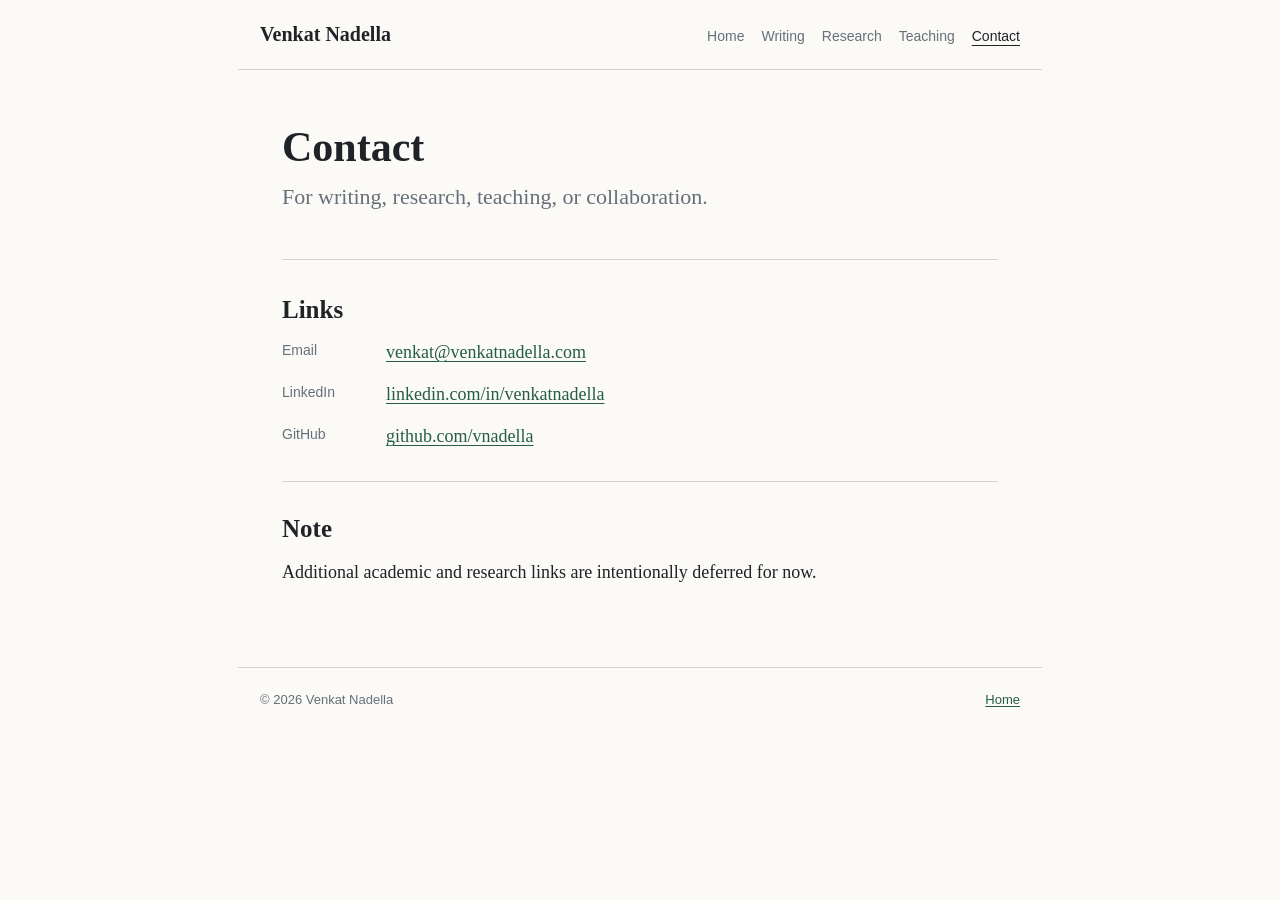
==== contact/index.html @ 41d990d4 "Align site with personal website outline" ====
<!doctype html>
<html lang="en">
  <head>
    <meta charset="utf-8">
    <meta name="viewport" content="width=device-width, initial-scale=1">
    <title>Contact | Venkat Nadella</title>
    <meta name="description" content="Contact Venkat Nadella.">
    <link rel="stylesheet" href="/style.css">
  </head>
  <body>
    <header class="site-header">
      <a class="site-name" href="/">Venkat Nadella</a>
      <nav class="site-nav" aria-label="Main navigation">
        <a href="/">Home</a>
        <a href="/writing/">Writing</a>
        <a href="/research/">Research</a>
        <a href="/teaching/">Teaching</a>
        <a class="active" href="/contact/">Contact</a>
      </nav>
    </header>

    <main class="page">
      <section class="intro">
        <h1>Contact</h1>
        <p class="lede">
          For writing, research, teaching, or collaboration.
        </p>
      </section>

      <section class="section">
        <h2>Links</h2>
        <ul class="contact-list">
          <li>
            <span>Email</span>
            <a href="mailto:venkat@venkatnadella.com">venkat@venkatnadella.com</a>
          </li>
          <li>
            <span>LinkedIn</span>
            <a href="https://www.linkedin.com/in/venkatnadella/">linkedin.com/in/venkatnadella</a>
          </li>
          <li>
            <span>GitHub</span>
            <a href="https://github.com/vnadella">github.com/vnadella</a>
          </li>
        </ul>
      </section>

      <section class="section">
        <h2>Note</h2>
        <p>
          Additional academic and research links are intentionally deferred for now.
        </p>
      </section>
    </main>

    <footer class="site-footer">
      <span>© 2026 Venkat Nadella</span>
      <span><a href="/">Home</a></span>
    </footer>
  </body>
</html>
---- style.css ----
:root {
  --bg: #fbfaf7;
  --ink: #1f2328;
  --muted: #66707a;
  --line: #d8d2c8;
  --link: #245d48;
  --link-hover: #153c2f;
  --max-width: 760px;
}

* {
  box-sizing: border-box;
}

html {
  scroll-behavior: smooth;
}

body {
  margin: 0;
  background: var(--bg);
  color: var(--ink);
  font-family: Georgia, "Times New Roman", serif;
  font-size: 18px;
  line-height: 1.68;
}

a {
  color: var(--link);
  text-decoration-thickness: 1px;
  text-underline-offset: 0.18em;
}

a:hover {
  color: var(--link-hover);
}

.site-header {
  display: flex;
  align-items: baseline;
  justify-content: space-between;
  gap: 24px;
  max-width: calc(var(--max-width) + 44px);
  margin: 0 auto;
  border-bottom: 1px solid var(--line);
  padding: 22px;
}

.site-name {
  color: var(--ink);
  font-size: 20px;
  font-weight: 700;
  line-height: 1.2;
  text-decoration: none;
  white-space: nowrap;
}

.site-nav {
  display: flex;
  flex-wrap: wrap;
  gap: 8px 17px;
  justify-content: flex-end;
  font-family: -apple-system, BlinkMacSystemFont, "Segoe UI", sans-serif;
  font-size: 14px;
  line-height: 1.4;
}

.site-nav a {
  color: var(--muted);
  text-decoration: none;
}

.site-nav a:hover,
.site-nav a.active {
  color: var(--ink);
  text-decoration: underline;
  text-underline-offset: 0.25em;
}

.page {
  max-width: var(--max-width);
  margin: 0 auto;
  padding: 54px 22px 64px;
}

.intro {
  border-bottom: 1px solid var(--line);
  margin-bottom: 34px;
  padding-bottom: 30px;
}

h1,
h2,
h3,
p,
li {
  overflow-wrap: break-word;
}

h1 {
  margin: 0 0 10px;
  font-size: 42px;
  line-height: 1.12;
}

h2 {
  margin: 0 0 12px;
  font-size: 25px;
  line-height: 1.25;
}

h3 {
  margin: 0 0 4px;
  font-size: 19px;
  line-height: 1.35;
}

p {
  margin: 0 0 16px;
}

.lede {
  color: var(--muted);
  font-size: 22px;
  line-height: 1.45;
}

.section {
  border-bottom: 1px solid var(--line);
  margin-bottom: 31px;
  padding-bottom: 30px;
}

.section:last-child {
  border-bottom: 0;
  margin-bottom: 0;
  padding-bottom: 0;
}

.item-list {
  display: grid;
  gap: 22px;
}

.item p:last-child {
  margin-bottom: 0;
}

.muted {
  color: var(--muted);
}

.plain-list {
  margin: 0;
  padding-left: 1.2em;
}

.plain-list li + li {
  margin-top: 8px;
}

.link-list {
  display: grid;
  gap: 14px;
  margin: 0;
  padding: 0;
  list-style: none;
}

.link-list li {
  display: grid;
  gap: 2px;
}

.link-list span {
  color: var(--muted);
}

.contact-list {
  display: grid;
  gap: 12px;
  margin: 0;
  padding: 0;
  list-style: none;
}

.contact-list li {
  display: grid;
  grid-template-columns: 90px minmax(0, 1fr);
  gap: 14px;
}

.contact-list span {
  color: var(--muted);
  font-family: -apple-system, BlinkMacSystemFont, "Segoe UI", sans-serif;
  font-size: 14px;
  line-height: 1.9;
}

.site-footer {
  display: flex;
  justify-content: space-between;
  gap: 18px;
  max-width: calc(var(--max-width) + 44px);
  margin: 0 auto;
  border-top: 1px solid var(--line);
  padding: 22px;
  color: var(--muted);
  font-family: -apple-system, BlinkMacSystemFont, "Segoe UI", sans-serif;
  font-size: 13px;
  line-height: 1.5;
}

@media (max-width: 680px) {
  body {
    font-size: 17px;
  }

  .site-header,
  .site-footer {
    align-items: flex-start;
    flex-direction: column;
  }

  .site-nav {
    justify-content: flex-start;
  }

  .page {
    padding-top: 38px;
  }

  h1 {
    font-size: 34px;
  }

  .lede {
    font-size: 20px;
  }

  .contact-list li {
    grid-template-columns: 1fr;
    gap: 0;
  }
}
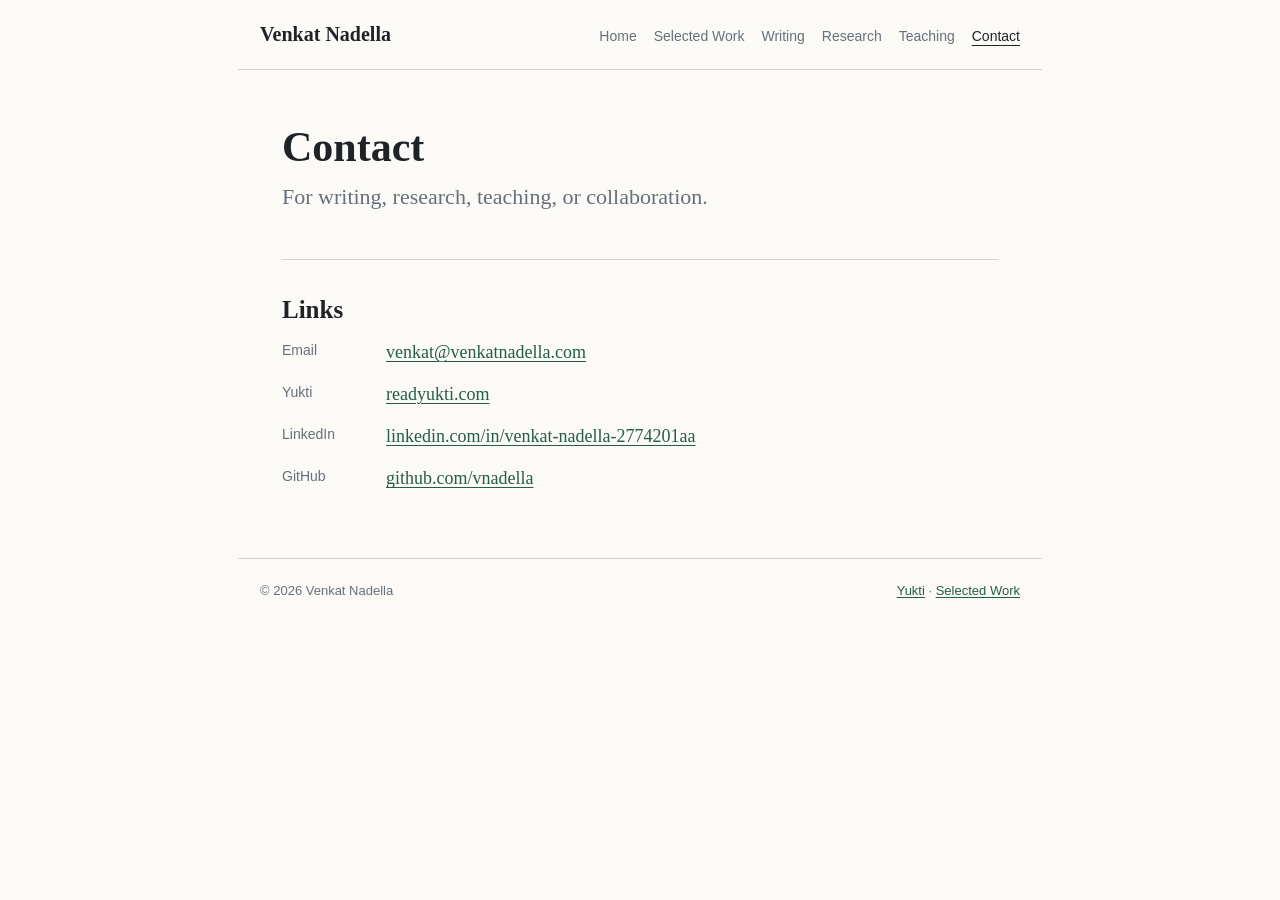
==== commit 73ea80d1: "Add EV selected work pages" ====
--- a/contact/index.html
+++ b/contact/index.html
@@ -12,6 +12,7 @@
       <a class="site-name" href="/">Venkat Nadella</a>
       <nav class="site-nav" aria-label="Main navigation">
         <a href="/">Home</a>
+        <a href="/selected-work/">Selected Work</a>
         <a href="/writing/">Writing</a>
         <a href="/research/">Research</a>
         <a href="/teaching/">Teaching</a>
@@ -22,40 +23,23 @@
     <main class="page">
       <section class="intro">
         <h1>Contact</h1>
-        <p class="lede">
-          For writing, research, teaching, or collaboration.
-        </p>
+        <p class="lede">For writing, research, teaching, or collaboration.</p>
       </section>
 
       <section class="section">
         <h2>Links</h2>
         <ul class="contact-list">
-          <li>
-            <span>Email</span>
-            <a href="mailto:venkat@venkatnadella.com">venkat@venkatnadella.com</a>
-          </li>
-          <li>
-            <span>LinkedIn</span>
-            <a href="https://www.linkedin.com/in/venkatnadella/">linkedin.com/in/venkatnadella</a>
-          </li>
-          <li>
-            <span>GitHub</span>
-            <a href="https://github.com/vnadella">github.com/vnadella</a>
-          </li>
+          <li><span>Email</span><a href="mailto:venkat@venkatnadella.com">venkat@venkatnadella.com</a></li>
+          <li><span>Yukti</span><a href="https://readyukti.com">readyukti.com</a></li>
+          <li><span>LinkedIn</span><a href="https://www.linkedin.com/in/venkat-nadella-2774201aa/">linkedin.com/in/venkat-nadella-2774201aa</a></li>
+          <li><span>GitHub</span><a href="https://github.com/vnadella">github.com/vnadella</a></li>
         </ul>
-      </section>
-
-      <section class="section">
-        <h2>Note</h2>
-        <p>
-          Additional academic and research links are intentionally deferred for now.
-        </p>
       </section>
     </main>
 
     <footer class="site-footer">
       <span>© 2026 Venkat Nadella</span>
-      <span><a href="/">Home</a></span>
+      <span><a href="https://readyukti.com">Yukti</a> · <a href="/selected-work/">Selected Work</a></span>
     </footer>
   </body>
 </html>
--- a/style.css
+++ b/style.css
@@ -243,3 +243,57 @@
     gap: 0;
   }
 }
+
+.priority-section {
+  background: #f5f1e9;
+  border: 1px solid var(--line);
+  padding: 24px;
+}
+
+.longform h2 {
+  margin-top: 32px;
+}
+
+.longform h3 {
+  margin-top: 22px;
+}
+
+blockquote {
+  border-left: 3px solid var(--line);
+  color: var(--muted);
+  margin: 0 0 18px;
+  padding-left: 18px;
+}
+
+.table-wrap {
+  margin: 18px 0 24px;
+  overflow-x: auto;
+}
+
+table {
+  border-collapse: collapse;
+  font-family: -apple-system, BlinkMacSystemFont, "Segoe UI", sans-serif;
+  font-size: 14px;
+  line-height: 1.45;
+  min-width: 680px;
+  width: 100%;
+}
+
+th,
+td {
+  border: 1px solid var(--line);
+  padding: 10px 12px;
+  text-align: left;
+  vertical-align: top;
+}
+
+th {
+  background: #f5f1e9;
+  color: var(--ink);
+}
+
+@media (max-width: 680px) {
+  .priority-section {
+    padding: 18px;
+  }
+}
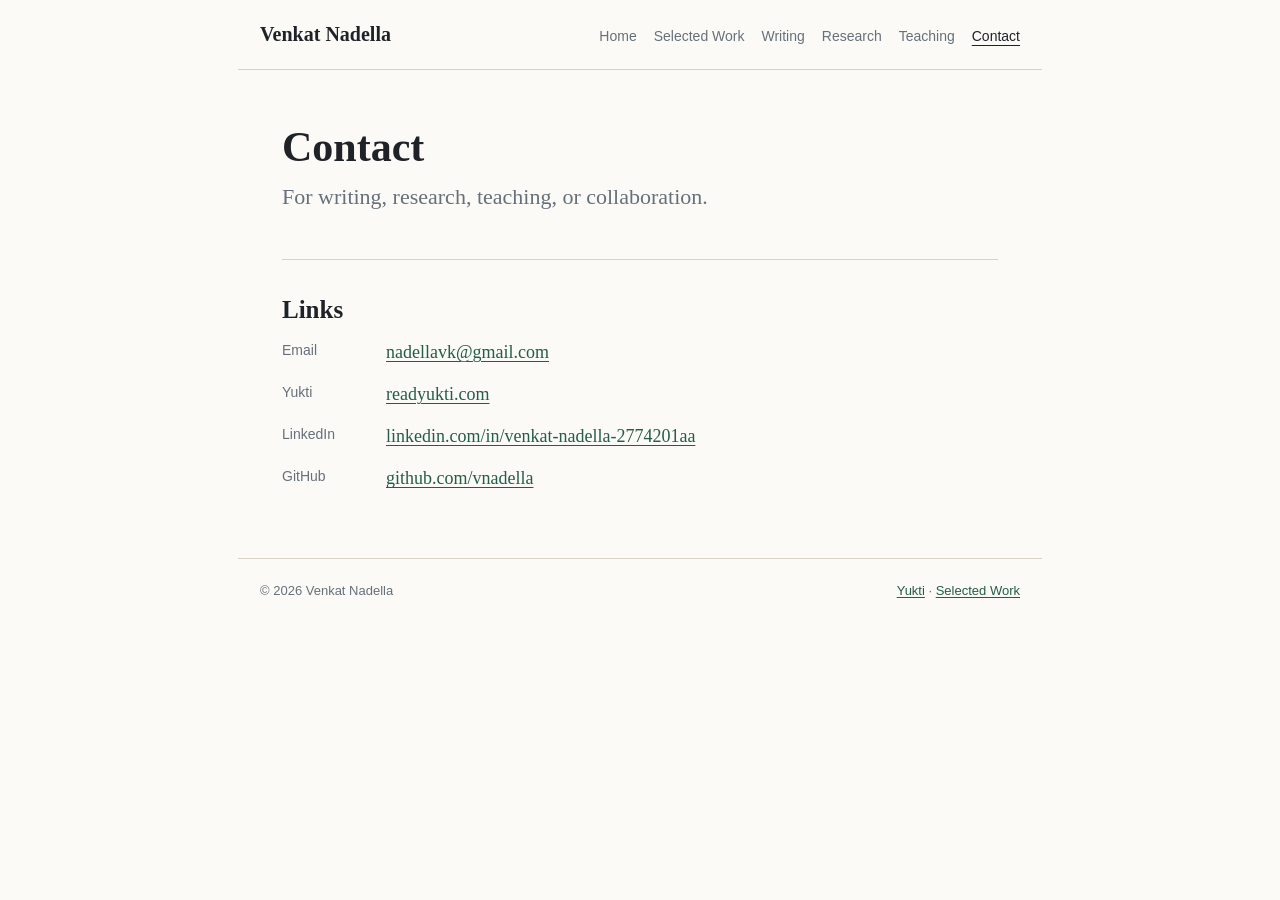
==== commit 5491b197: "Update teaching cohort page" ====
--- a/contact/index.html
+++ b/contact/index.html
@@ -29,7 +29,7 @@
       <section class="section">
         <h2>Links</h2>
         <ul class="contact-list">
-          <li><span>Email</span><a href="mailto:venkat@venkatnadella.com">venkat@venkatnadella.com</a></li>
+          <li><span>Email</span><a href="mailto:nadellavk@gmail.com">nadellavk@gmail.com</a></li>
           <li><span>Yukti</span><a href="https://readyukti.com">readyukti.com</a></li>
           <li><span>LinkedIn</span><a href="https://www.linkedin.com/in/venkat-nadella-2774201aa/">linkedin.com/in/venkat-nadella-2774201aa</a></li>
           <li><span>GitHub</span><a href="https://github.com/vnadella">github.com/vnadella</a></li>
--- a/style.css
+++ b/style.css
@@ -297,3 +297,13 @@
     padding: 18px;
   }
 }
+
+.sequence-list li + li {
+  margin-top: 12px;
+}
+
+.sequence-list span {
+  color: var(--muted);
+  display: block;
+  margin-top: 2px;
+}
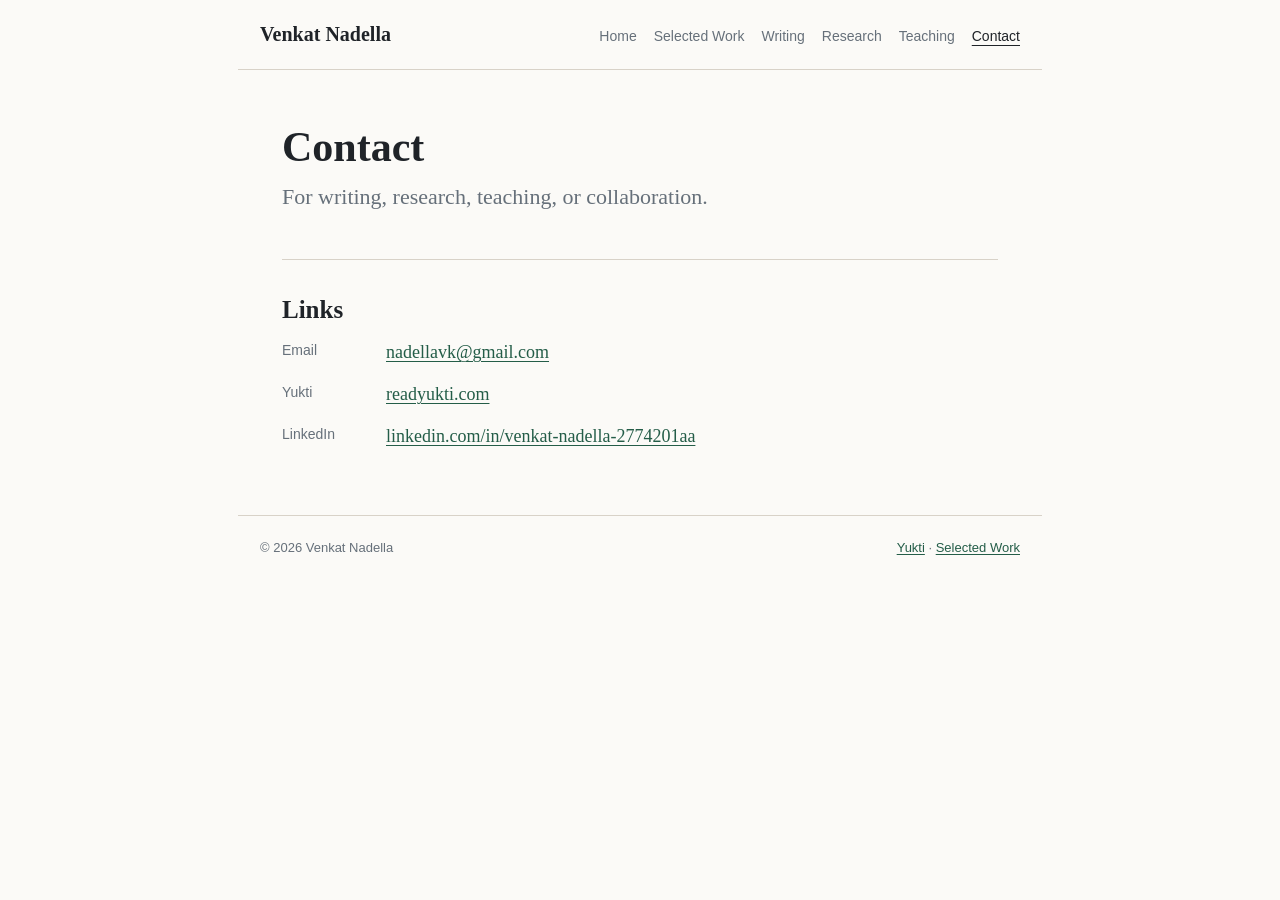
==== commit 878137f3: "Polish personal website pages" ====
--- a/contact/index.html
+++ b/contact/index.html
@@ -32,7 +32,6 @@
           <li><span>Email</span><a href="mailto:nadellavk@gmail.com">nadellavk@gmail.com</a></li>
           <li><span>Yukti</span><a href="https://readyukti.com">readyukti.com</a></li>
           <li><span>LinkedIn</span><a href="https://www.linkedin.com/in/venkat-nadella-2774201aa/">linkedin.com/in/venkat-nadella-2774201aa</a></li>
-          <li><span>GitHub</span><a href="https://github.com/vnadella">github.com/vnadella</a></li>
         </ul>
       </section>
     </main>
